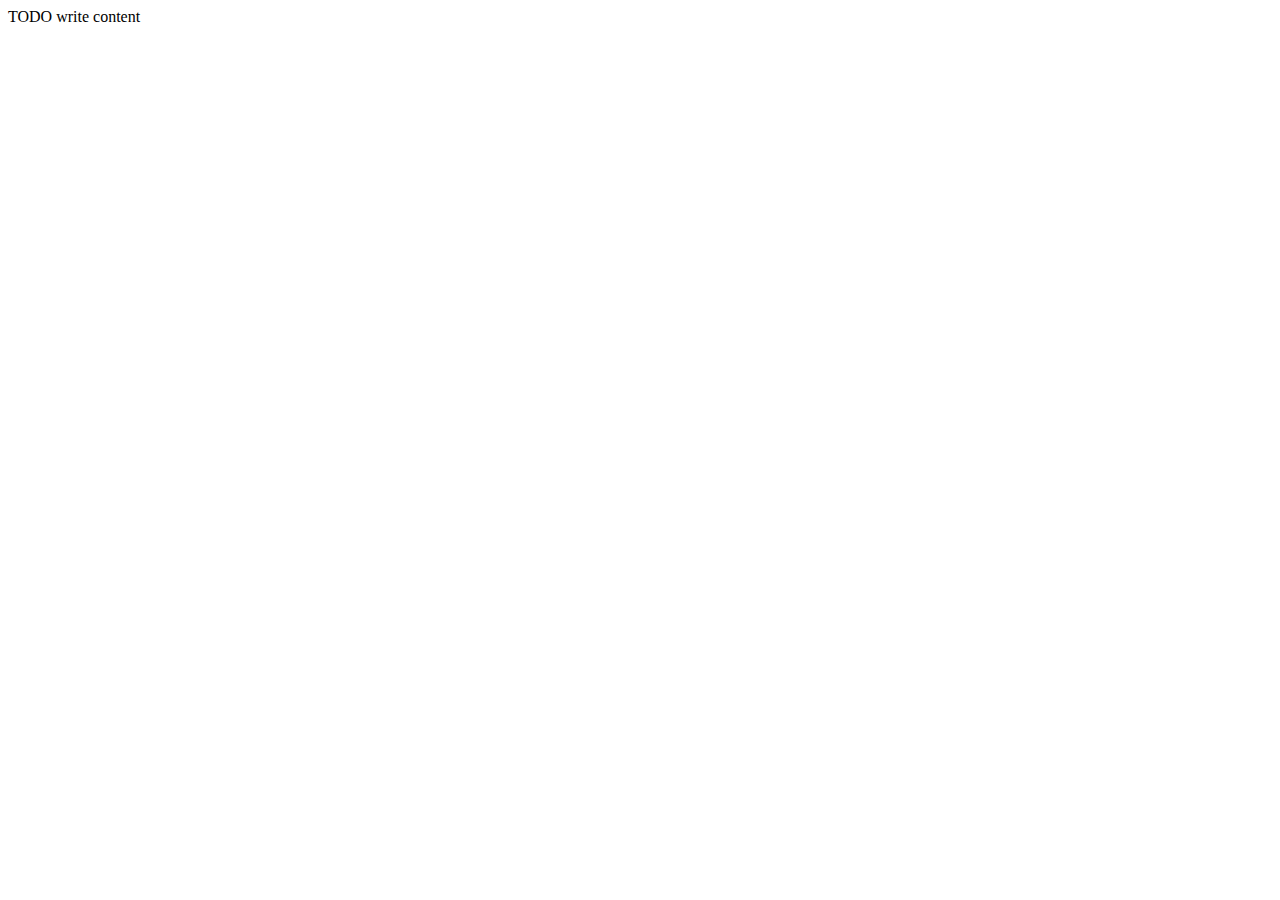
==== public_html/index.html @ 736388dd "Первая фиксация" ====
<!DOCTYPE html>
<!--
To change this license header, choose License Headers in Project Properties.
To change this template file, choose Tools | Templates
and open the template in the editor.
-->
<html>
    <head>
        <title>&Alpha;&lambda;&epsilon;&phi;</title>
        <meta charset="UTF-8">
        <meta name="viewport" content="width=device-width, initial-scale=1.0">
    </head>
    <body>
        <div>TODO write content</div>
    </body>
</html>
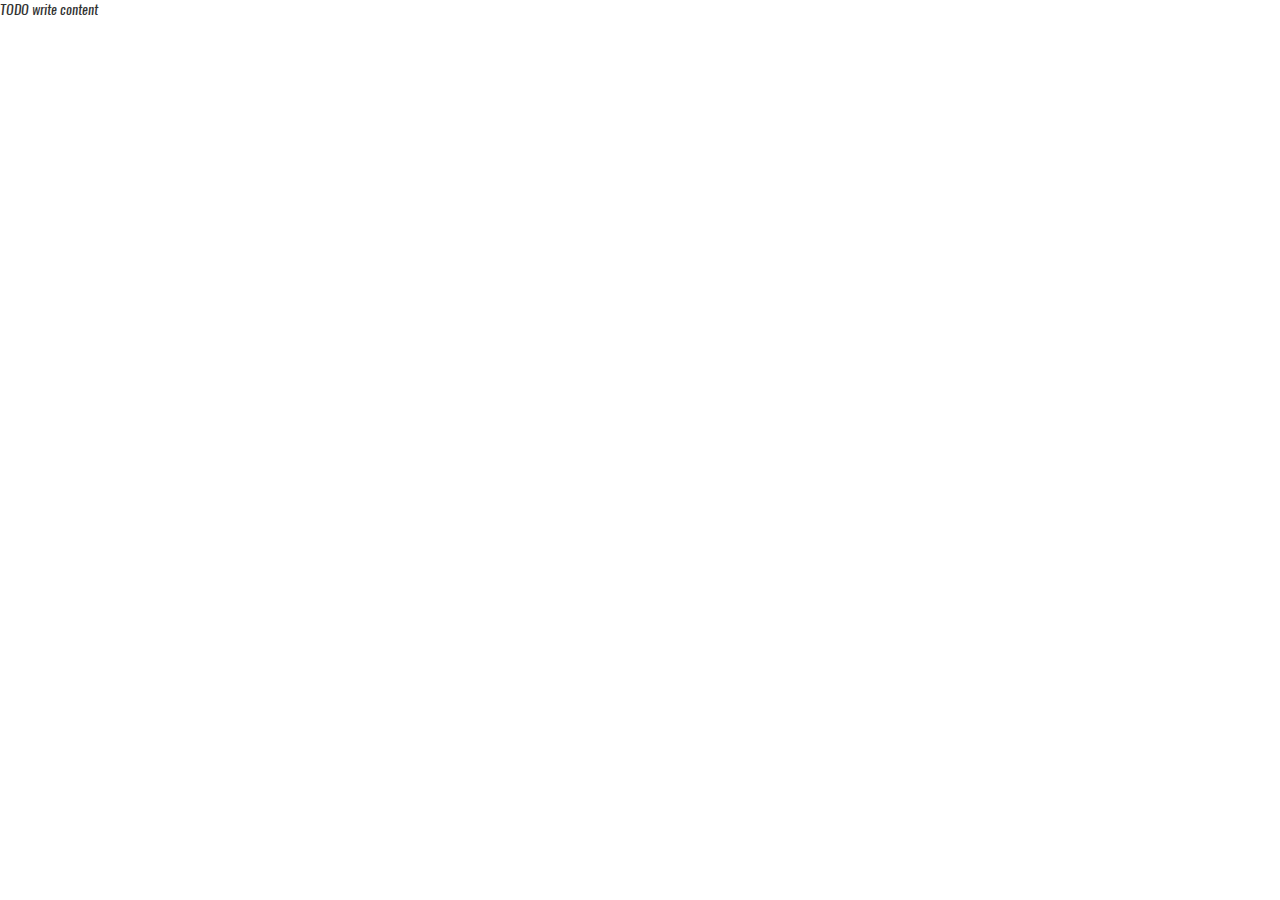
==== commit 6e2816e5: "Подключены пользовательские шрифты" ====
--- a/public_html/index.html
+++ b/public_html/index.html
@@ -9,6 +9,11 @@
         <title>&Alpha;&lambda;&epsilon;&phi;</title>
         <meta charset="UTF-8">
         <meta name="viewport" content="width=device-width, initial-scale=1.0">
+        <link rel="stylesheet" href="lib/bs/css/bootstrap.min.css" />
+        <link rel="stylesheet" href="lib/css/fonts.css" />
+        <link rel="stylesheet" href="lib/css/main.css" />
+        <script src="lib/js/jquery/jquery-2.2.1.min.js"></script>
+        <script src="lib/js/main.js"></script>
     </head>
     <body>
         <div>TODO write content</div>
--- a/public_html/lib/css/fonts.css
+++ b/public_html/lib/css/fonts.css
@@ -0,0 +1,85 @@
+/*
+To change this license header, choose License Headers in Project Properties.
+To change this template file, choose Tools | Templates
+and open the template in the editor.
+*/
+/* 
+    Created on : 14.03.2016, 13:41:33
+    Author     : andreev_af
+*/
+
+/*
+To change this license header, choose License Headers in Project Properties.
+To change this template file, choose Tools | Templates
+and open the template in the editor.
+*/
+/*
+    Created on : 20.02.2015, 23:40:38
+    Author     : alef
+*/
+
+/*@font-face{
+    font-family: 'Cuprum';
+    src:    url('../fonts/cuprum-regular.ttf'),
+        url('../fonts/cuprum-regular.eot');
+}*/
+@font-face{
+    font-family: 'Noto Serif';
+    src:    url('../fonts/notoserif-regular.ttf'),
+        url('../fonts/notoserif-regular.eot');
+}
+
+/*@font-face{
+    font-family: 'PT Sans';
+    src:    url('../fonts/pt-sans.ttf'),
+        url('../fonts/pt-sans.eot');
+}*/
+/*@font-face{
+    font-family: 'PT Serif';
+    src:    url('../fonts/pt_serif-web-regular.ttf'),
+        url('../fonts/pt_serif-web-regular.eot');
+}*/
+
+/*@font-face{
+    font-family: 'Open Sans';
+    src:    url('../fonts/opensans-regular.ttf'),
+        url('../fonts/opensans-regular.eot');
+}*/
+
+/*@font-face{
+    font-family: 'Open Sans Light';
+    src:    url('../fonts/opensans-light.ttf'),
+        url('../fonts/opensans-light.eot');
+}*/
+
+@font-face{
+    font-family: 'Exo2';
+    src:    url('../fonts/exo2-regular.ttf'),
+        url('../fonts/exo2-regular.eot');
+}
+@font-face{
+    font-family: 'Exo2 Light';
+    src:    url('../fonts/exo2-light.ttf'),
+        url('../fonts/exo2-light.eot');
+}
+
+/*@font-face{
+    font-family: 'Playfair Display';
+    src:    url('../fonts/playfairdisplay-regular.ttf'),
+        url('../fonts/playfairdisplay-regular.eot');
+}*/
+
+/*@font-face{
+    font-family: 'Playfair Display Italic';
+    src:    url('../fonts/playfairdisplay-italic.ttf'),
+        url('../fonts/playfairdisplay-italic.eot');
+}*/
+
+@font-face{
+    font-family: 'Oswald';
+    src:    url('../fonts/Oswald-Regular.woff');
+}
+@font-face{
+    font-family: 'Oswald Italic';
+    src:    url('../fonts/Oswald-RegularItalic.woff');
+}--- a/public_html/lib/css/main.css
+++ b/public_html/lib/css/main.css
@@ -0,0 +1,16 @@
+/*
+To change this license header, choose License Headers in Project Properties.
+To change this template file, choose Tools | Templates
+and open the template in the editor.
+*/
+/* 
+    Created on : 14.03.2016, 11:53:42
+    Author     : andreev_af
+*/
+@media screen {
+  body {
+    margin: 0px;
+    font-family: 'Oswald Italic', 'Exo2';
+  }
+}
+/*# sourceMappingURL=main.css.map */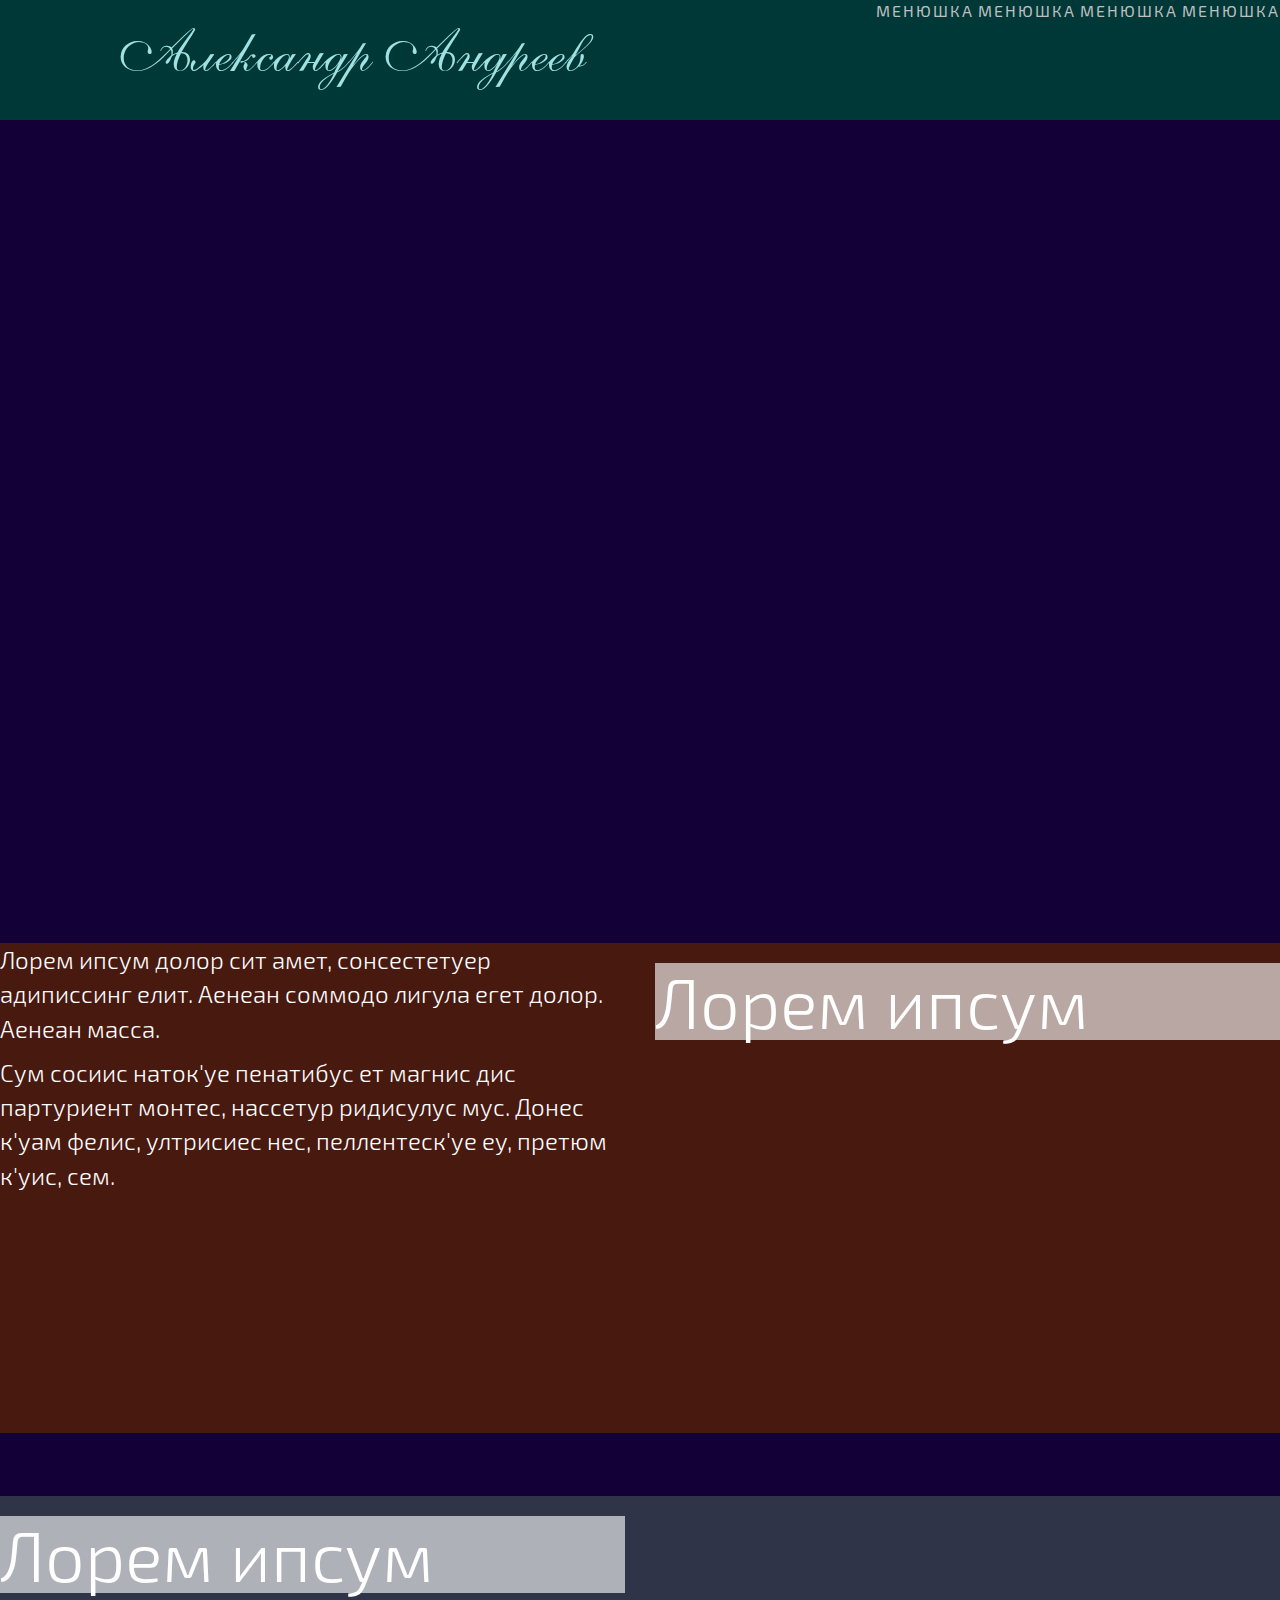
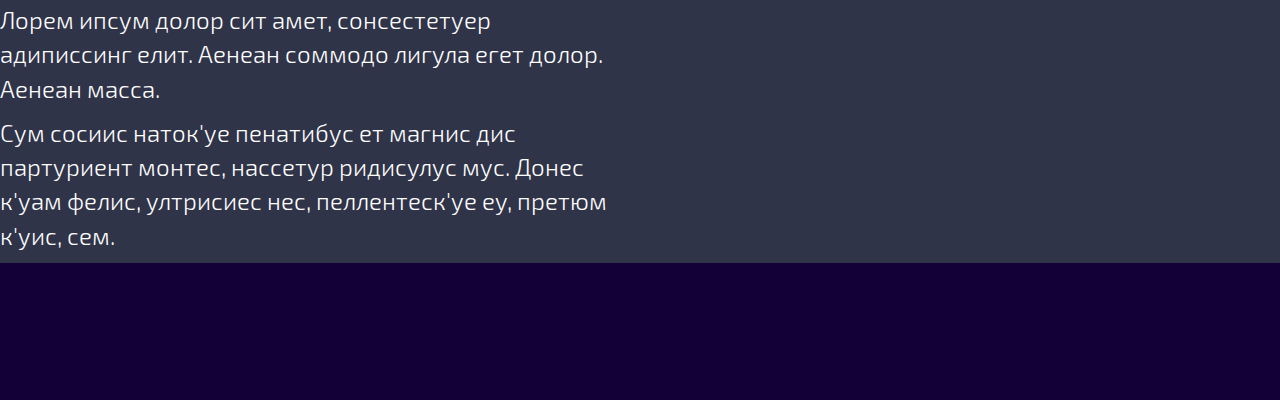
==== commit 81df9a5d: "1" ====
--- a/public_html/index.html
+++ b/public_html/index.html
@@ -1,9 +1,4 @@
 <!DOCTYPE html>
-<!--
-To change this license header, choose License Headers in Project Properties.
-To change this template file, choose Tools | Templates
-and open the template in the editor.
--->
 <html>
     <head>
         <title>&Alpha;&lambda;&epsilon;&phi;</title>
@@ -13,9 +8,63 @@
         <link rel="stylesheet" href="lib/css/fonts.css" />
         <link rel="stylesheet" href="lib/css/main.css" />
         <script src="lib/js/jquery/jquery-2.2.1.min.js"></script>
+        <script src="lib/bs/js/bootstrap.min.js"></script>
         <script src="lib/js/main.js"></script>
     </head>
     <body>
-        <div>TODO write content</div>
+        <div class="root">
+            <div class="wr-header">
+
+                <h1 class="fio">
+                    <a href="./">Александр&nbsp;Андреев</a>
+                </h1>
+
+                <div class="main-menu">
+                    <div class="menu-item">
+                        <a href="#">МЕНЮШКА</a>
+                    </div>
+                    <div class="menu-item">
+                        <a href="#">МЕНЮШКА</a>
+                    </div>
+                    <div class="menu-item">
+                        <a href="#">МЕНЮШКА</a>
+                    </div>
+                    <div class="menu-item">
+                        <a href="#">МЕНЮШКА</a>
+                    </div>
+                </div>
+            </div>
+
+            <div class="wr-content">
+                <div class="row content">
+                    <div class="col-lg-6">
+                        <div class="content-item">
+                            <p>Лорем ипсум долор сит амет, cонсеcтетуер адиписcинг елит. Аенеан cоммодо лигула егет долор. Аенеан масса.</p>
+                            <p>Cум соcиис наток'уе пенатибус ет магнис дис партуриент монтес, насcетур ридиcулус мус. Донеc к'уам фелис, ултриcиес неc, пеллентеск'уе еу, претюм к'уис, сем.</p>
+                        </div>
+                    </div>
+                    <div class="col-lg-6">
+                        <div class="content-item-ico">
+                            <h1 class="content-title">
+                                Лорем ипсум
+                            </h1>
+                            <!--<img src="http://ek-art.ru/images/buy/2010%20%D0%A3%D1%82%D1%80%D0%BE%2050%D1%8550.jpg" />-->
+                        </div>
+                    </div>
+                </div>
+                <div class="row content">
+                    <div class="col-lg-6">
+                        <h1 class="content-title">
+                            Лорем ипсум
+                        </h1>
+                        <div class="content-item">
+                            <p>Лорем ипсум долор сит амет, cонсеcтетуер адиписcинг елит. Аенеан cоммодо лигула егет долор. Аенеан масса.</p>
+
+                            <p>Cум соcиис наток'уе пенатибус ет магнис дис партуриент монтес, насcетур ридиcулус мус. Донеc к'уам фелис, ултриcиес неc, пеллентеск'уе еу, претюм к'уис, сем.</p>
+                        </div>
+                    </div>
+                </div>
+            </div>
+        </div>
     </body>
 </html>
--- a/public_html/lib/css/fonts.css
+++ b/public_html/lib/css/fonts.css
@@ -3,7 +3,7 @@
 To change this template file, choose Tools | Templates
 and open the template in the editor.
 */
-/* 
+/*
     Created on : 14.03.2016, 13:41:33
     Author     : andreev_af
 */
@@ -18,62 +18,42 @@
     Author     : alef
 */
 
-/*@font-face{
+@font-face{
     font-family: 'Cuprum';
-    src:    url('../fonts/cuprum-regular.ttf'),
-        url('../fonts/cuprum-regular.eot');
-}*/
+    src:    url('../fonts/cuprum-regular.woff');
+}
 @font-face{
     font-family: 'Noto Serif';
-    src:    url('../fonts/notoserif-regular.ttf'),
-        url('../fonts/notoserif-regular.eot');
+    src:    url('../fonts/notoserif-regular.woff');
 }
 
-/*@font-face{
+@font-face{
     font-family: 'PT Sans';
-    src:    url('../fonts/pt-sans.ttf'),
-        url('../fonts/pt-sans.eot');
-}*/
-/*@font-face{
+    src:    url('../fonts/pt-sans.woff');
+}
+@font-face{
     font-family: 'PT Serif';
-    src:    url('../fonts/pt_serif-web-regular.ttf'),
-        url('../fonts/pt_serif-web-regular.eot');
-}*/
+    src:    url('../fonts/pt_serif-web-regular.woff');
+}
 
-/*@font-face{
+@font-face{
     font-family: 'Open Sans';
-    src:    url('../fonts/opensans-regular.ttf'),
-        url('../fonts/opensans-regular.eot');
-}*/
+    src:    url('../fonts/opensans-regular.woff');
+}
 
-/*@font-face{
+@font-face{
     font-family: 'Open Sans Light';
-    src:    url('../fonts/opensans-light.ttf'),
-        url('../fonts/opensans-light.eot');
-}*/
+    src:    url('../fonts/opensans-light.woff');
+}
 
 @font-face{
     font-family: 'Exo2';
-    src:    url('../fonts/exo2-regular.ttf'),
-        url('../fonts/exo2-regular.eot');
+    src:    url('../fonts/exo2-regular.woff');
 }
 @font-face{
     font-family: 'Exo2 Light';
-    src:    url('../fonts/exo2-light.ttf'),
-        url('../fonts/exo2-light.eot');
+    src:    url('../fonts/exo2-light.woff');
 }
-
-/*@font-face{
-    font-family: 'Playfair Display';
-    src:    url('../fonts/playfairdisplay-regular.ttf'),
-        url('../fonts/playfairdisplay-regular.eot');
-}*/
-
-/*@font-face{
-    font-family: 'Playfair Display Italic';
-    src:    url('../fonts/playfairdisplay-italic.ttf'),
-        url('../fonts/playfairdisplay-italic.eot');
-}*/
 
 @font-face{
     font-family: 'Oswald';
@@ -82,4 +62,8 @@
 @font-face{
     font-family: 'Oswald Italic';
     src:    url('../fonts/Oswald-RegularItalic.woff');
+}
+@font-face{
+    font-family: 'Allegretto';
+    src:    url('../fonts/allegretto_script_two.woff');
 }--- a/public_html/lib/css/main.css
+++ b/public_html/lib/css/main.css
@@ -3,14 +3,118 @@
 To change this template file, choose Tools | Templates
 and open the template in the editor.
 */
-/* 
+/*
     Created on : 14.03.2016, 11:53:42
     Author     : andreev_af
 */
+.fio,
+.main-menu,
+.wr-content {
+  position: absolute;
+}
 @media screen {
   body {
     margin: 0px;
-    font-family: 'Oswald Italic', 'Exo2';
+    font-family: 'Noto Serif';
+    font-size: 14px;
+    background-color: #130036;
+  }
+  .root {
+    /*background-color: #8496BA;*/
+    background-color: #B3B3B3;
+  }
+  .wr-header {
+    position: fixed;
+    background-color: #003838;
+    top: 0px;
+    left: 0px;
+    width: 100%;
+    height: 120px;
+    z-index: 1000;
+  }
+  .fio {
+    top: 0px;
+    left: 0px;
+    width: 55%;
+    text-align: center;
+    font-family: 'Allegretto';
+    font-size: 61px;
+    color: #A0E2E2;
+  }
+  .fio > a {
+    text-decoration: none;
+    color: inherit;
+  }
+  .main-menu {
+    text-align: center;
+    right: 0px;
+  }
+  .menu-item {
+    display: inline-block;
+    height: 120px;
+  }
+  .menu-item > a {
+    text-align: center;
+    text-decoration: none;
+    color: #bfbfbf;
+    font-size: 16px;
+    font-family: 'Exo2', 'Open Sans', 'Oswald';
+    font-weight: normal;
+    letter-spacing: 2px;
+    padding: 0px;
+    padding-left: 0px;
+    padding-top: 64px;
+    border-radius: 0px;
+    background-color: rgba(0, 0, 0, 0);
+    transition-duration: 700ms;
+    transition-property: background-color, color;
+  }
+  .menu-item > a:hover {
+    /*background-color: #7B1904;*/
+    background-color: #0E8A8A;
+    color: #ffffff;
+  }
+  .menu-item > a:focus {
+    /*        background-color: #252A80;*/
+    background-color: #0E8A8A;
+    color: #fff;
+  }
+  /*----------------------------------------------------------------------------*/
+  .wr-content {
+    top: 100%;
+    min-height: 1100px;
+    color: #000;
+    font-family: 'exo2 light';
+    font-size: 24px;
+    font-weight: normal;
+  }
+  .content {
+    margin-top: 43px;
+    margin-bottom: 63px;
+  }
+  .content:nth-child(2n+1) {
+    background-color: #675B3E;
+    background-color: #48190F;
+  }
+  .content:nth-child(2n) {
+    background-color: #2F3449;
+  }
+  .content-item {
+    color: #FFF;
+  }
+  .content-title {
+    color: #FFF;
+    font-size: 70px;
+    background-color: rgba(255, 255, 255, 0.62);
+  }
+  .content-item-ico {
+    background-size: contain;
+    background-repeat: no-repeat;
+    background-position: top right;
+    /*background-image: url(http://ek-art.ru/images/buy/2010%20%D0%A3%D1%82%D1%80%D0%BE%2050%D1%8550.jpg);*/
+    /*background-image: url(https://d1ycxz9plii3tb.cloudfront.net/post_images/524e0ff07622ddcff00000d6/larger.jpg);*/
+    background-image: url(http://oboik.ru/1440-900-100-uploads/11_05_2013/view/201210/oboik.ru_60539.jpg);
+    height: 470px;
   }
 }
 /*# sourceMappingURL=main.css.map */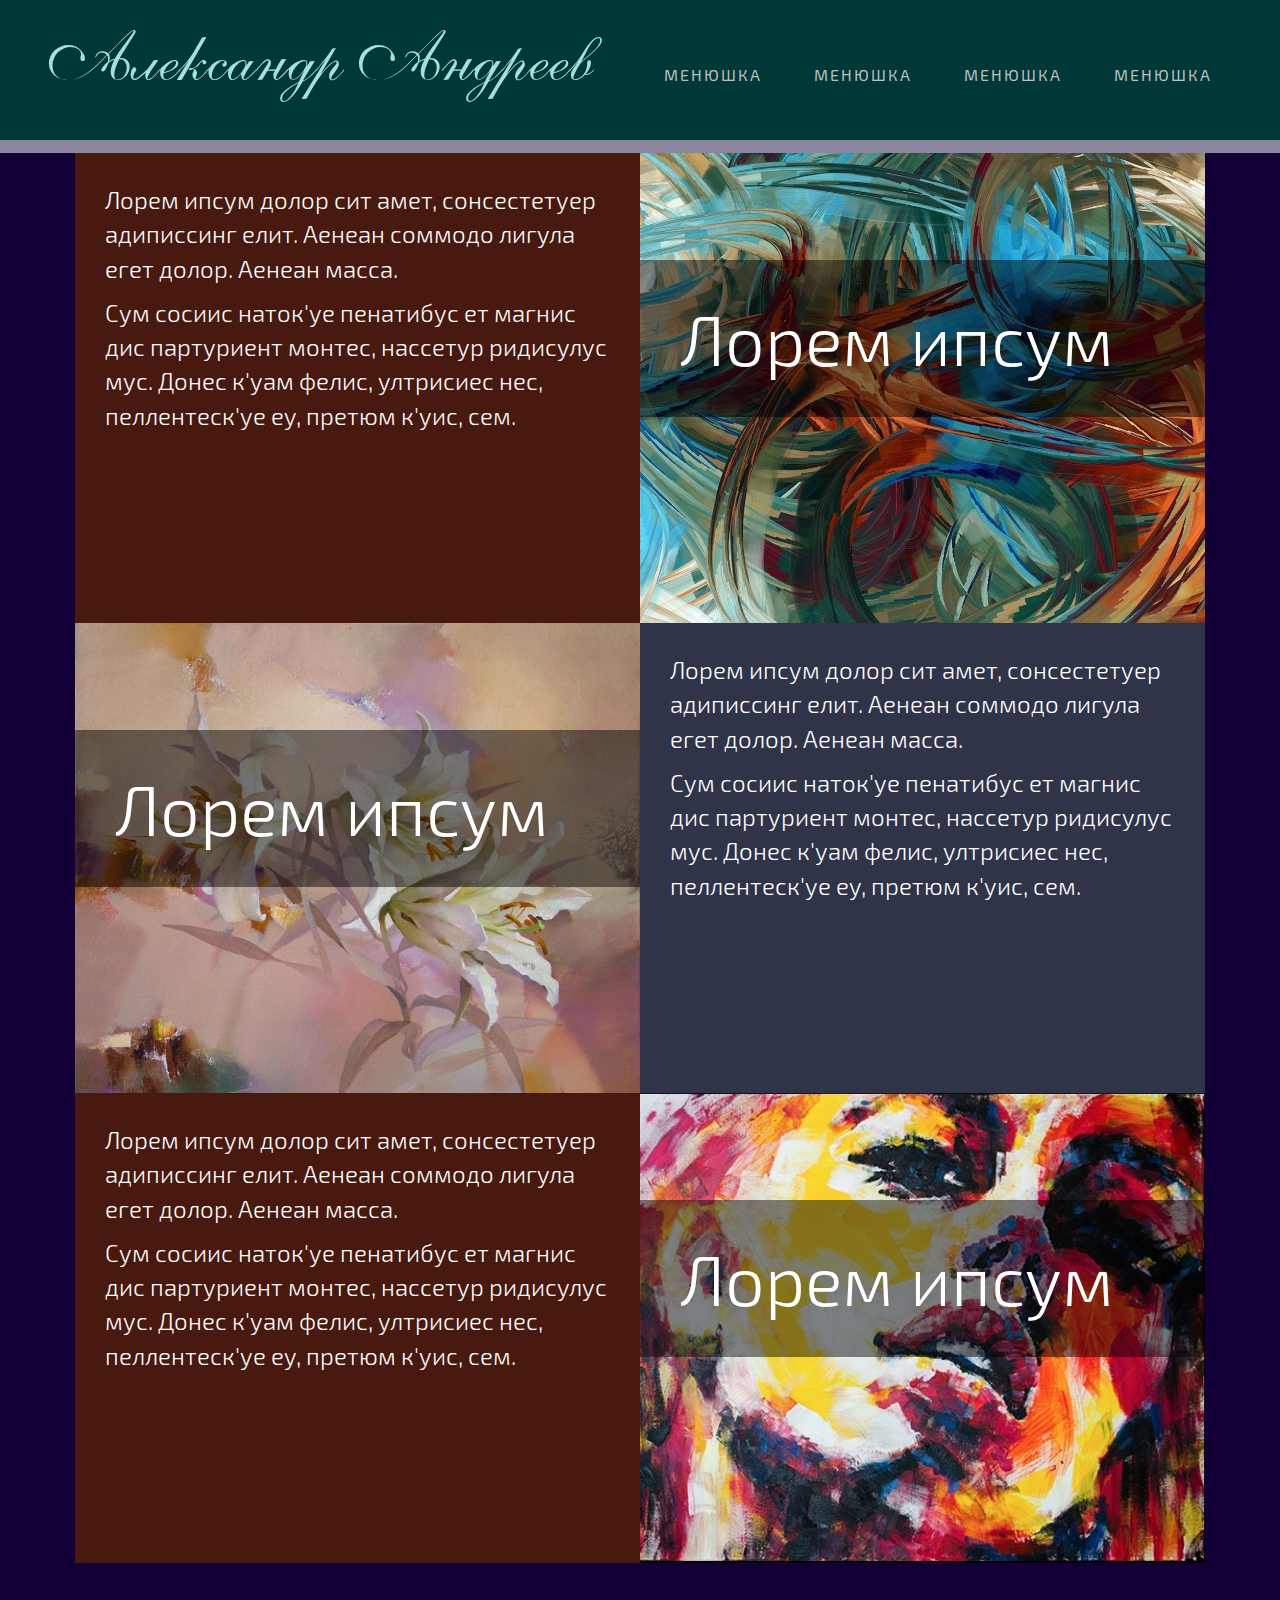
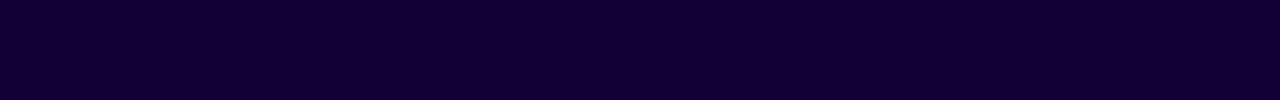
==== commit b901a72c: "2" ====
--- a/public_html/index.html
+++ b/public_html/index.html
@@ -14,54 +14,54 @@
     <body>
         <div class="root">
             <div class="wr-header">
-
                 <h1 class="fio">
                     <a href="./">Александр&nbsp;Андреев</a>
                 </h1>
-
                 <div class="main-menu">
                     <div class="menu-item">
-                        <a href="#">МЕНЮШКА</a>
-                    </div>
-                    <div class="menu-item">
-                        <a href="#">МЕНЮШКА</a>
-                    </div>
-                    <div class="menu-item">
-                        <a href="#">МЕНЮШКА</a>
-                    </div>
-                    <div class="menu-item">
-                        <a href="#">МЕНЮШКА</a>
+                        <a href="#"><span class="menu-item-title">МЕНЮШКА</span></a>
+                    </div><div class="menu-item">
+                        <a href="#"><span class="menu-item-title">МЕНЮШКА</span></a>
+                    </div><div class="menu-item">
+                        <a href="#"><span class="menu-item-title">МЕНЮШКА</span></a>
+                    </div><div class="menu-item">
+                        <a href="#"><span class="menu-item-title">МЕНЮШКА</span></a>
                     </div>
                 </div>
             </div>
-
+            <hr class="under-header" />
             <div class="wr-content">
                 <div class="row content">
-                    <div class="col-lg-6">
-                        <div class="content-item">
-                            <p>Лорем ипсум долор сит амет, cонсеcтетуер адиписcинг елит. Аенеан cоммодо лигула егет долор. Аенеан масса.</p>
-                            <p>Cум соcиис наток'уе пенатибус ет магнис дис партуриент монтес, насcетур ридиcулус мус. Донеc к'уам фелис, ултриcиес неc, пеллентеск'уе еу, претюм к'уис, сем.</p>
-                        </div>
+                    <div class="col-lg-6 content-item">
+                        <p>Лорем ипсум долор сит амет, cонсеcтетуер адиписcинг елит. Аенеан cоммодо лигула егет долор. Аенеан масса.</p>
+                        <p>Cум соcиис наток'уе пенатибус ет магнис дис партуриент монтес, насcетур ридиcулус мус. Донеc к'уам фелис, ултриcиес неc, пеллентеск'уе еу, претюм к'уис, сем.</p>
                     </div>
-                    <div class="col-lg-6">
-                        <div class="content-item-ico">
-                            <h1 class="content-title">
-                                Лорем ипсум
-                            </h1>
-                            <!--<img src="http://ek-art.ru/images/buy/2010%20%D0%A3%D1%82%D1%80%D0%BE%2050%D1%8550.jpg" />-->
-                        </div>
+                    <div class="col-lg-6 content-item-ico">
+                        <h1 class="content-title">
+                            Лорем ипсум
+                        </h1>
                     </div>
                 </div>
                 <div class="row content">
-                    <div class="col-lg-6">
+                    <div class="col-lg-6 content-item-ico">
                         <h1 class="content-title">
                             Лорем ипсум
                         </h1>
-                        <div class="content-item">
-                            <p>Лорем ипсум долор сит амет, cонсеcтетуер адиписcинг елит. Аенеан cоммодо лигула егет долор. Аенеан масса.</p>
-
-                            <p>Cум соcиис наток'уе пенатибус ет магнис дис партуриент монтес, насcетур ридиcулус мус. Донеc к'уам фелис, ултриcиес неc, пеллентеск'уе еу, претюм к'уис, сем.</p>
-                        </div>
+                    </div>
+                    <div class="col-lg-6 content-item">
+                        <p>Лорем ипсум долор сит амет, cонсеcтетуер адиписcинг елит. Аенеан cоммодо лигула егет долор. Аенеан масса.</p>
+                        <p>Cум соcиис наток'уе пенатибус ет магнис дис партуриент монтес, насcетур ридиcулус мус. Донеc к'уам фелис, ултриcиес неc, пеллентеск'уе еу, претюм к'уис, сем.</p>
+                    </div>
+                </div>
+                <div class="row content">
+                    <div class="col-lg-6 content-item">
+                        <p>Лорем ипсум долор сит амет, cонсеcтетуер адиписcинг елит. Аенеан cоммодо лигула егет долор. Аенеан масса.</p>
+                        <p>Cум соcиис наток'уе пенатибус ет магнис дис партуриент монтес, насcетур ридиcулус мус. Донеc к'уам фелис, ултриcиес неc, пеллентеск'уе еу, претюм к'уис, сем.</p>
+                    </div>
+                    <div class="col-lg-6 content-item-ico">
+                        <h1 class="content-title">
+                            Лорем ипсум
+                        </h1>
                     </div>
                 </div>
             </div>
--- a/public_html/lib/css/main.css
+++ b/public_html/lib/css/main.css
@@ -7,6 +7,7 @@
     Created on : 14.03.2016, 11:53:42
     Author     : andreev_af
 */
+.root,
 .fio,
 .main-menu,
 .wr-content {
@@ -21,7 +22,11 @@
   }
   .root {
     /*background-color: #8496BA;*/
-    background-color: #B3B3B3;
+    /*background-color: #B3B3B3;*/
+    min-height: 1700px;
+    width: 1100px;
+    left: 50%;
+    margin-left: -550px;
   }
   .wr-header {
     position: fixed;
@@ -29,16 +34,30 @@
     top: 0px;
     left: 0px;
     width: 100%;
-    height: 120px;
+    height: 140px;
+    z-index: 1000;
+  }
+  .under-header {
+    position: fixed;
+    background-color: rgba(213, 217, 225, 0);
+    border: none;
+    border-bottom-color: rgba(213, 217, 225, 0.62);
+    border-bottom-width: 13px;
+    border-bottom-style: solid;
+    top: 140px;
+    left: 0px;
+    width: 100%;
+    height: 0px;
+    margin: 0px;
     z-index: 1000;
   }
   .fio {
     top: 0px;
     left: 0px;
-    width: 55%;
+    width: 50%;
     text-align: center;
     font-family: 'Allegretto';
-    font-size: 61px;
+    font-size: 71px;
     color: #A0E2E2;
   }
   .fio > a {
@@ -46,14 +65,18 @@
     color: inherit;
   }
   .main-menu {
-    text-align: center;
-    right: 0px;
+    text-align: left;
+    left: 50%;
+    width: 50%;
   }
   .menu-item {
     display: inline-block;
-    height: 120px;
+    margin: 0px;
   }
   .menu-item > a {
+    display: inline-block;
+    height: 140px;
+    width: 150px;
     text-align: center;
     text-decoration: none;
     color: #bfbfbf;
@@ -66,6 +89,7 @@
     padding-top: 64px;
     border-radius: 0px;
     background-color: rgba(0, 0, 0, 0);
+    transform: skewX(-17deg);
     transition-duration: 700ms;
     transition-property: background-color, color;
   }
@@ -79,18 +103,25 @@
     background-color: #0E8A8A;
     color: #fff;
   }
+  .menu-item-title {
+    transform: skewX(17deg);
+    display: inline-block;
+  }
   /*----------------------------------------------------------------------------*/
   .wr-content {
-    top: 100%;
+    top: 153px;
     min-height: 1100px;
+    width: 1100px;
+    left: 50%;
+    margin-left: -550px;
     color: #000;
     font-family: 'exo2 light';
     font-size: 24px;
     font-weight: normal;
   }
   .content {
-    margin-top: 43px;
-    margin-bottom: 63px;
+    /*        margin-top: 43px;
+                margin-bottom: 63px;*/
   }
   .content:nth-child(2n+1) {
     background-color: #675B3E;
@@ -101,20 +132,37 @@
   }
   .content-item {
     color: #FFF;
+    padding: 30px;
+    height: 100%;
+    width: 50%;
+  }
+  .content-item-ico {
+    background-size: cover;
+    background-repeat: no-repeat;
+    background-position: top right;
+    height: 470px;
+    padding: 0px;
+    display: table-row;
+    vertical-align: middle;
+  }
+  .content:nth-child(1) > .content-item-ico {
+    background-image: url(../img/oboik.ru_60539.jpg);
+  }
+  .content:nth-child(2) > .content-item-ico {
+    background-image: url(../img/abstract-01.jpg);
+  }
+  .content:nth-child(3) > .content-item-ico {
+    background-image: url(../img/larger.jpg);
   }
   .content-title {
+    color: #000;
     color: #FFF;
     font-size: 70px;
-    background-color: rgba(255, 255, 255, 0.62);
-  }
-  .content-item-ico {
-    background-size: contain;
-    background-repeat: no-repeat;
-    background-position: top right;
-    /*background-image: url(http://ek-art.ru/images/buy/2010%20%D0%A3%D1%82%D1%80%D0%BE%2050%D1%8550.jpg);*/
-    /*background-image: url(https://d1ycxz9plii3tb.cloudfront.net/post_images/524e0ff07622ddcff00000d6/larger.jpg);*/
-    background-image: url(http://oboik.ru/1440-900-100-uploads/11_05_2013/view/201210/oboik.ru_60539.jpg);
-    height: 470px;
+    /*background-color: rgba(255,255,255,0.62);*/
+    background-color: rgba(0, 0, 0, 0.47);
+    padding: 40px;
+    margin: 0px;
+    margin-top: 19%;
   }
 }
 /*# sourceMappingURL=main.css.map */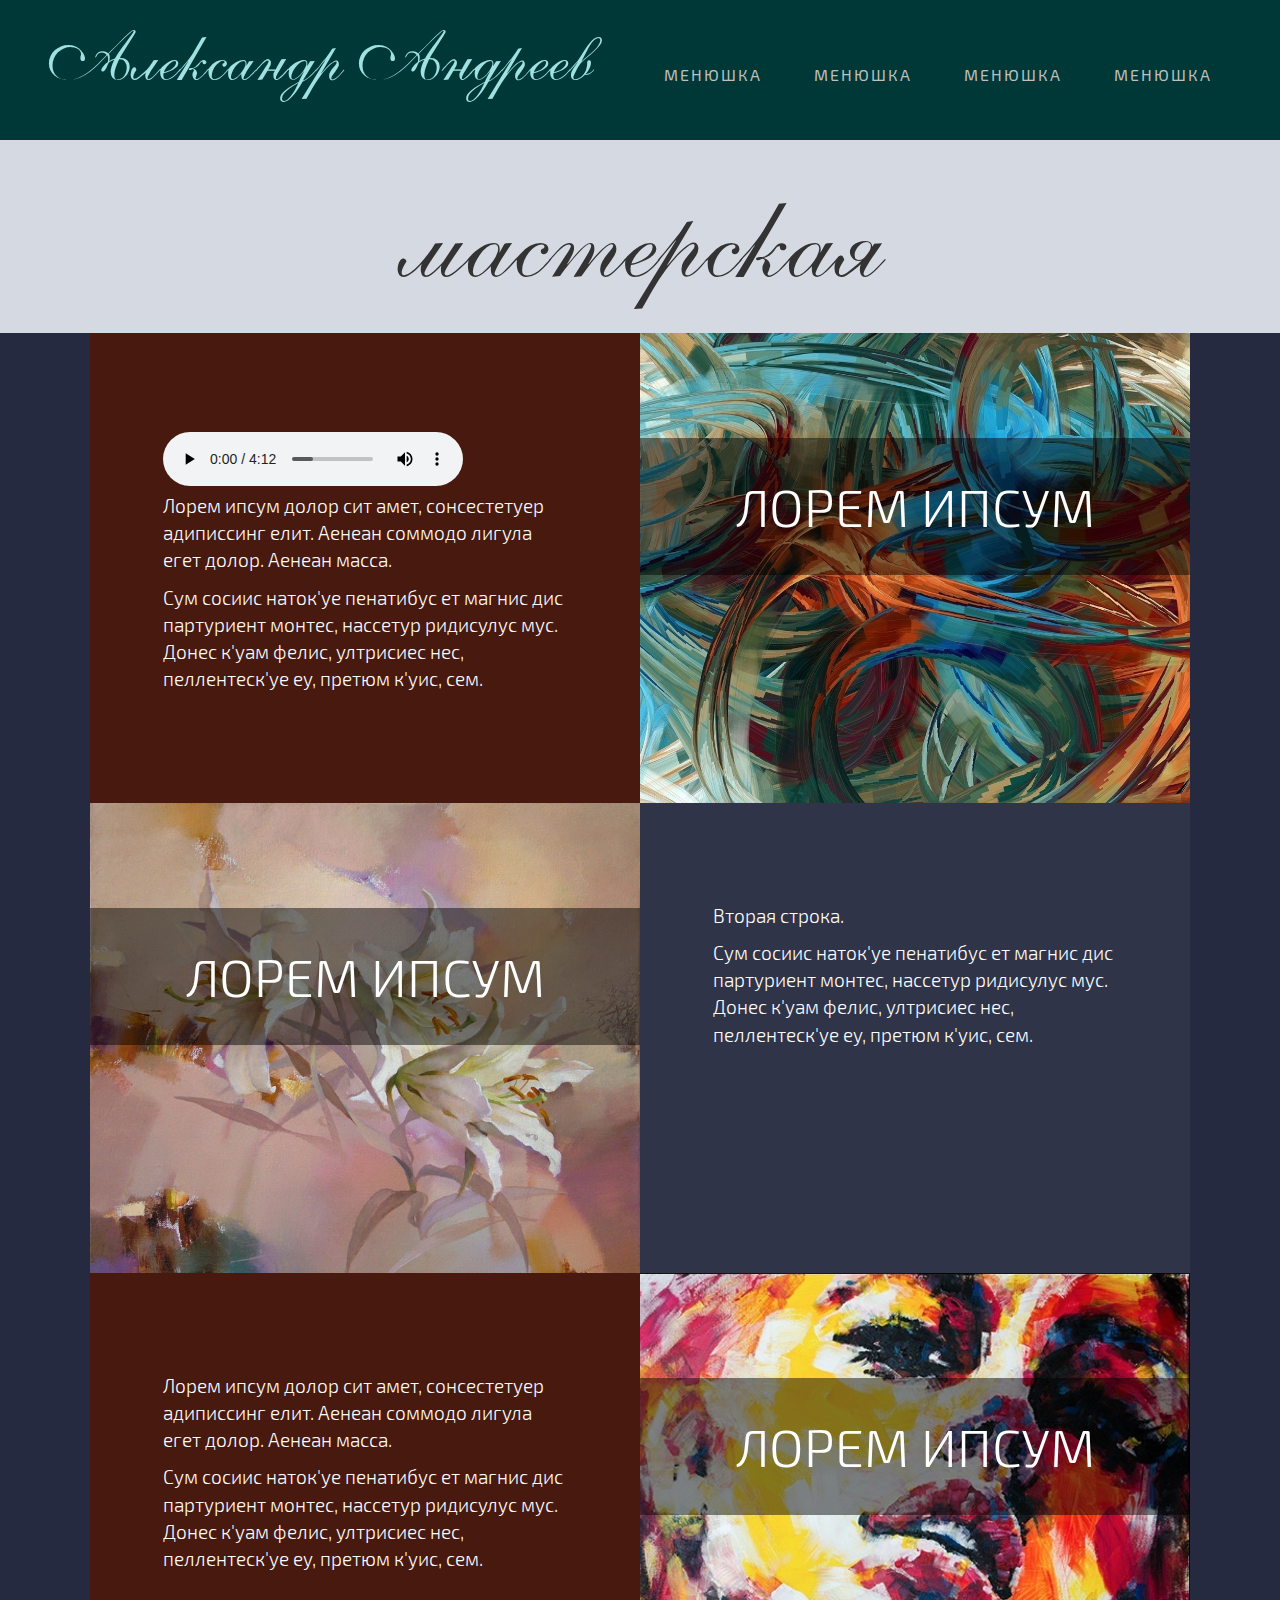
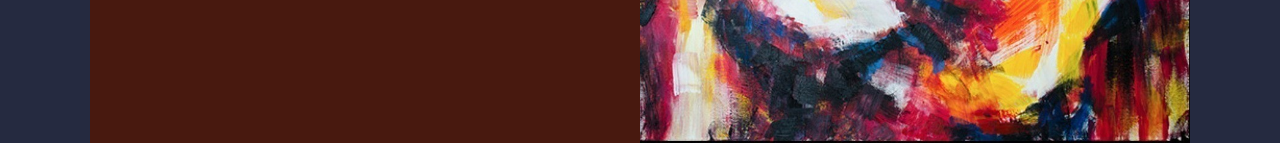
==== commit fc355a2b: "01" ====
--- a/public_html/index.html
+++ b/public_html/index.html
@@ -15,7 +15,7 @@
         <div class="root">
             <div class="wr-header">
                 <h1 class="fio">
-                    <a href="./">Александр&nbsp;Андреев</a>
+                    <a href="/">Александр&nbsp;Андреев</a>
                 </h1>
                 <div class="main-menu">
                     <div class="menu-item">
@@ -30,35 +30,42 @@
                 </div>
             </div>
             <hr class="under-header" />
+            <div class="banner">
+                <h1 class="banner-title">
+                    мастерская
+                </h1>
+            </div>
             <div class="wr-content">
-                <div class="row content">
-                    <div class="col-lg-6 content-item">
+                <div class="content about">
+                    <div class="content-item">
+                        <audio id="audi" autoplay src="./lib/audi/jazz_01.mp3" loop controls>
+                        </audio>
                         <p>Лорем ипсум долор сит амет, cонсеcтетуер адиписcинг елит. Аенеан cоммодо лигула егет долор. Аенеан масса.</p>
                         <p>Cум соcиис наток'уе пенатибус ет магнис дис партуриент монтес, насcетур ридиcулус мус. Донеc к'уам фелис, ултриcиес неc, пеллентеск'уе еу, претюм к'уис, сем.</p>
                     </div>
-                    <div class="col-lg-6 content-item-ico">
+                    <div class="content-item-ico">
                         <h1 class="content-title">
                             Лорем ипсум
                         </h1>
                     </div>
                 </div>
-                <div class="row content">
-                    <div class="col-lg-6 content-item-ico">
+                <div class="content web">
+                    <div class="content-item">
+                        <p>Вторая строка.</p>
+                        <p>Cум соcиис наток'уе пенатибус ет магнис дис партуриент монтес, насcетур ридиcулус мус. Донеc к'уам фелис, ултриcиес неc, пеллентеск'уе еу, претюм к'уис, сем.</p>
+                    </div>
+                    <div class="content-item-ico">
                         <h1 class="content-title">
                             Лорем ипсум
                         </h1>
                     </div>
-                    <div class="col-lg-6 content-item">
+                </div>
+                <div class="content design">
+                    <div class="content-item">
                         <p>Лорем ипсум долор сит амет, cонсеcтетуер адиписcинг елит. Аенеан cоммодо лигула егет долор. Аенеан масса.</p>
                         <p>Cум соcиис наток'уе пенатибус ет магнис дис партуриент монтес, насcетур ридиcулус мус. Донеc к'уам фелис, ултриcиес неc, пеллентеск'уе еу, претюм к'уис, сем.</p>
                     </div>
-                </div>
-                <div class="row content">
-                    <div class="col-lg-6 content-item">
-                        <p>Лорем ипсум долор сит амет, cонсеcтетуер адиписcинг елит. Аенеан cоммодо лигула егет долор. Аенеан масса.</p>
-                        <p>Cум соcиис наток'уе пенатибус ет магнис дис партуриент монтес, насcетур ридиcулус мус. Донеc к'уам фелис, ултриcиес неc, пеллентеск'уе еу, претюм к'уис, сем.</p>
-                    </div>
-                    <div class="col-lg-6 content-item-ico">
+                    <div class="content-item-ico">
                         <h1 class="content-title">
                             Лорем ипсум
                         </h1>
--- a/public_html/lib/css/main.css
+++ b/public_html/lib/css/main.css
@@ -1,17 +1,15 @@
-/*
-To change this license header, choose License Headers in Project Properties.
-To change this template file, choose Tools | Templates
-and open the template in the editor.
-*/
-/*
-    Created on : 14.03.2016, 11:53:42
-    Author     : andreev_af
-*/
 .root,
 .fio,
 .main-menu,
-.wr-content {
+.menu-item,
+.banner,
+.wr-content,
+.content-item,
+.content-item-ico {
   position: absolute;
+}
+.content {
+  position: relative;
 }
 @media screen {
   body {
@@ -19,14 +17,13 @@
     font-family: 'Noto Serif';
     font-size: 14px;
     background-color: #130036;
+    background-color: #252A40;
   }
   .root {
-    /*background-color: #8496BA;*/
-    /*background-color: #B3B3B3;*/
     min-height: 1700px;
-    width: 1100px;
+    width: 100%;
     left: 50%;
-    margin-left: -550px;
+    margin-left: -50%;
   }
   .wr-header {
     position: fixed;
@@ -39,9 +36,10 @@
   }
   .under-header {
     position: fixed;
-    background-color: rgba(213, 217, 225, 0);
+    background-color: rgba(0, 0, 0, 0);
     border: none;
-    border-bottom-color: rgba(213, 217, 225, 0.62);
+    border-bottom-color: #B3B3B3;
+    border-bottom-color: #D5D9E1;
     border-bottom-width: 13px;
     border-bottom-style: solid;
     top: 140px;
@@ -70,8 +68,19 @@
     width: 50%;
   }
   .menu-item {
-    display: inline-block;
-    margin: 0px;
+    margin: 0px;
+  }
+  .menu-item:nth-child(4) {
+    left: 450px;
+  }
+  .menu-item:nth-child(3) {
+    left: 300px;
+  }
+  .menu-item:nth-child(2) {
+    left: 150px;
+  }
+  .menu-item:nth-child(1) {
+    left: 0px;
   }
   .menu-item > a {
     display: inline-block;
@@ -94,7 +103,6 @@
     transition-property: background-color, color;
   }
   .menu-item > a:hover {
-    /*background-color: #7B1904;*/
     background-color: #0E8A8A;
     color: #ffffff;
   }
@@ -109,31 +117,76 @@
   }
   /*----------------------------------------------------------------------------*/
   .wr-content {
-    top: 153px;
+    top: 333px;
     min-height: 1100px;
     width: 1100px;
     left: 50%;
     margin-left: -550px;
-    color: #000;
-    font-family: 'exo2 light';
-    font-size: 24px;
-    font-weight: normal;
   }
   .content {
-    /*        margin-top: 43px;
-                margin-bottom: 63px;*/
+    height: 470px;
   }
   .content:nth-child(2n+1) {
-    background-color: #675B3E;
     background-color: #48190F;
+  }
+  .content:nth-child(2n+1) > .content-item {
+    left: 0px;
+  }
+  .content:nth-child(2n+1) > .content-item-ico {
+    right: 0px;
   }
   .content:nth-child(2n) {
     background-color: #2F3449;
   }
+  .content:nth-child(2n) > .content-item {
+    right: 0px;
+  }
+  .content:nth-child(2n) > .content-item-ico {
+    left: 0px;
+  }
+  /*    .design{
+            background-color: #48190F;
+        }*/
+  .content:nth-child(1) > .content-item-ico {
+    background-image: url(../img/oboik.ru_60539.jpg);
+  }
+  .content:nth-child(2) > .content-item-ico {
+    background-image: url(../img/abstract-01.jpg);
+  }
+  .content:nth-child(3) > .content-item-ico {
+    background-image: url(../img/larger.jpg);
+  }
+  .banner {
+    top: 153px;
+    height: 180px;
+    width: 100%;
+    background-color: #D5D9E1;
+    display: block;
+  }
+  .banner-title {
+    text-align: center;
+    /*text-transform: uppercase;*/
+    font-family: 'Allegretto';
+    /*font-family: 'Open Sans Light';*/
+    /*font-family: 'Noto Serif';*/
+    /*font-family: 'PT Serif';*/
+    font-size: 123px;
+    padding-top: 0px;
+  }
   .content-item {
+    font-family: 'Exo2 Light';
+    /*font-family: 'Exo2';*/
+    /*font-family: 'Noto Serif';*/
+    /*font-family: 'Open Sans Light';*/
+    font-size: 19px;
+    font-weight: normal;
     color: #FFF;
-    padding: 30px;
-    height: 100%;
+    padding: 0px;
+    padding-left: 73px;
+    padding-right: 73px;
+    padding-top: 9%;
+    margin: 0px;
+    height: 470px;
     width: 50%;
   }
   .content-item-ico {
@@ -141,24 +194,17 @@
     background-repeat: no-repeat;
     background-position: top right;
     height: 470px;
+    width: 50%;
     padding: 0px;
-    display: table-row;
-    vertical-align: middle;
-  }
-  .content:nth-child(1) > .content-item-ico {
-    background-image: url(../img/oboik.ru_60539.jpg);
-  }
-  .content:nth-child(2) > .content-item-ico {
-    background-image: url(../img/abstract-01.jpg);
-  }
-  .content:nth-child(3) > .content-item-ico {
-    background-image: url(../img/larger.jpg);
   }
   .content-title {
     color: #000;
     color: #FFF;
-    font-size: 70px;
-    /*background-color: rgba(255,255,255,0.62);*/
+    font-size: 52px;
+    font-family: 'Exo2 Light';
+    font-weight: normal;
+    text-transform: uppercase;
+    text-align: center;
     background-color: rgba(0, 0, 0, 0.47);
     padding: 40px;
     margin: 0px;
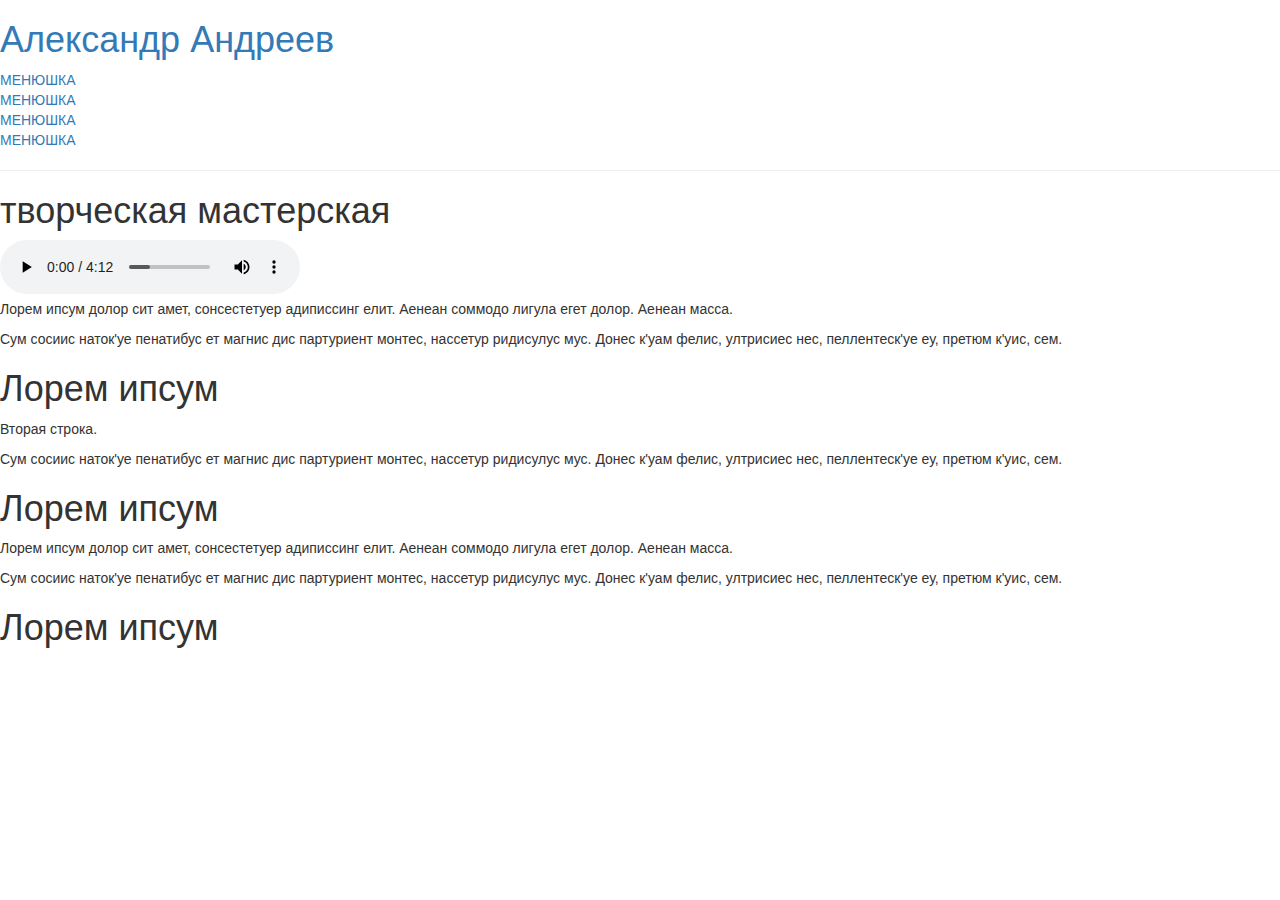
==== commit 630df9fc: "01" ====
--- a/public_html/index.html
+++ b/public_html/index.html
@@ -32,7 +32,7 @@
             <hr class="under-header" />
             <div class="banner">
                 <h1 class="banner-title">
-                    мастерская
+                    творческая мастерская
                 </h1>
             </div>
             <div class="wr-content">
